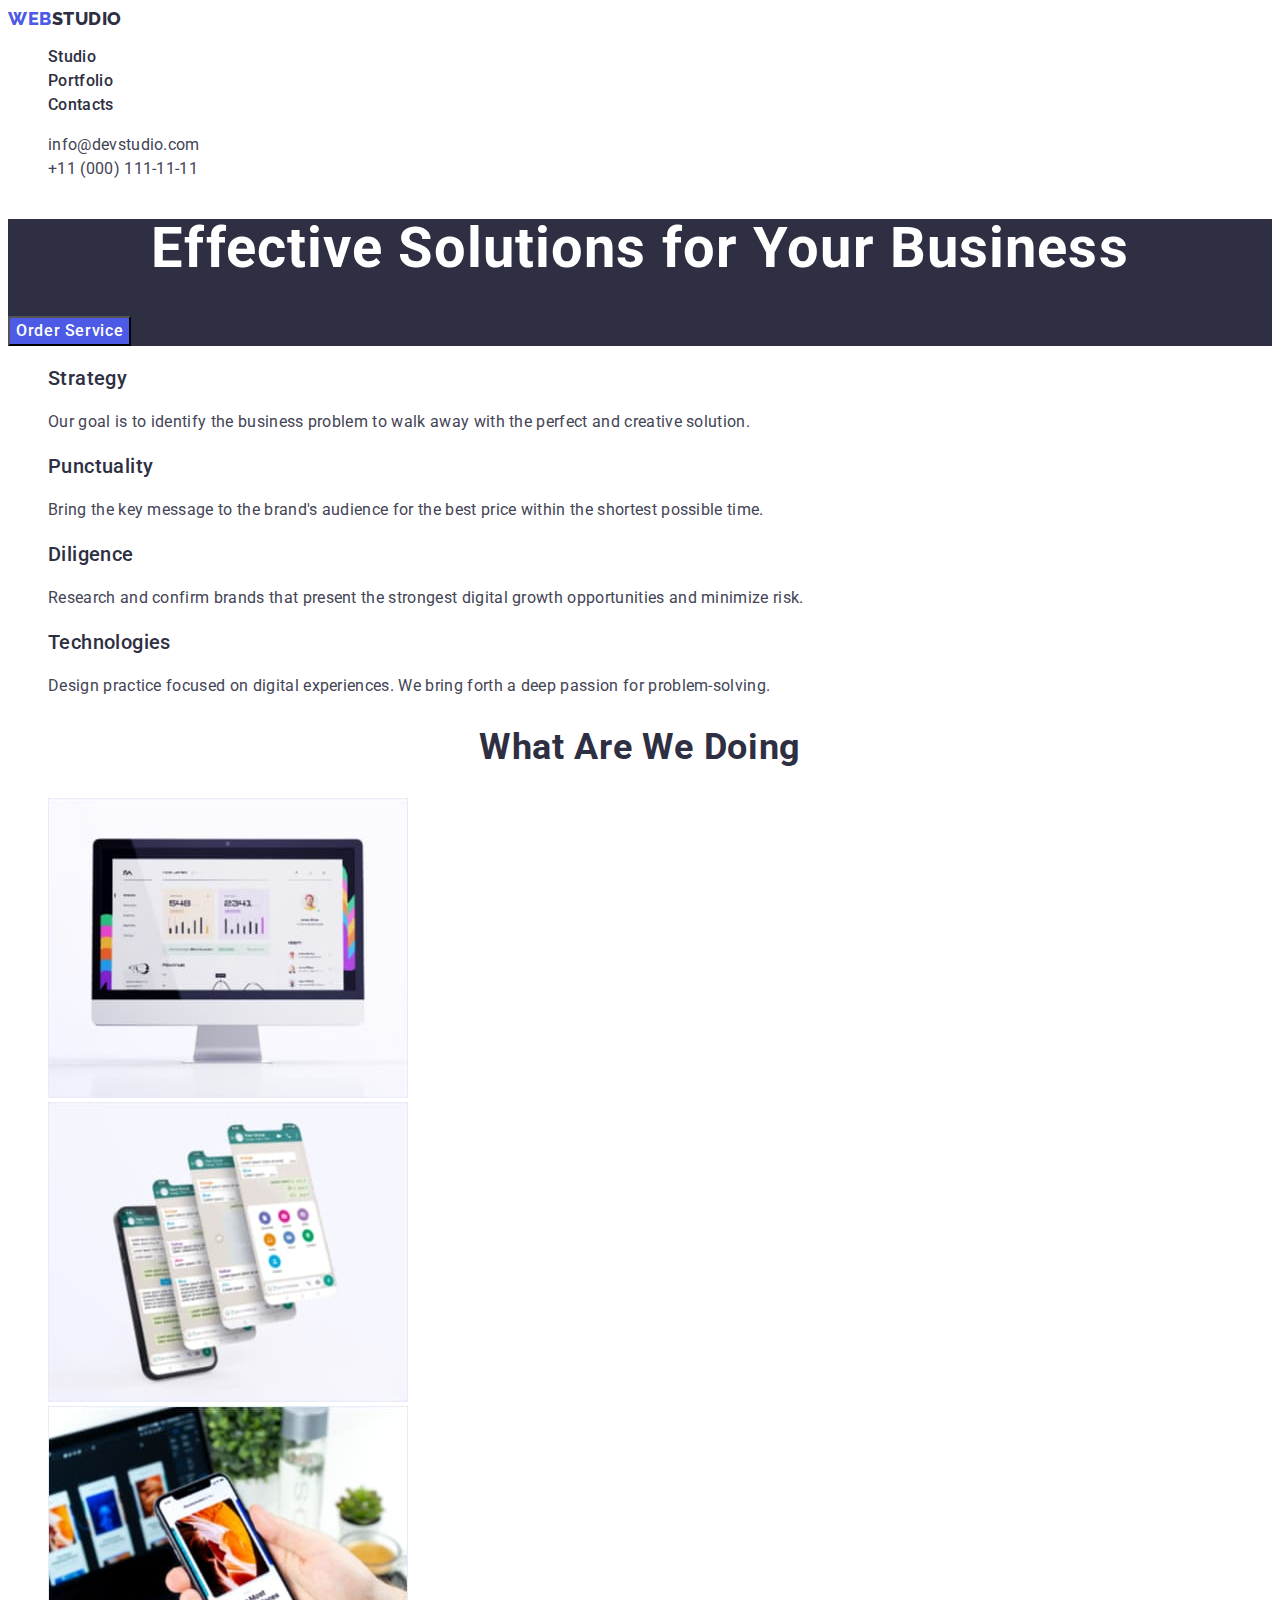
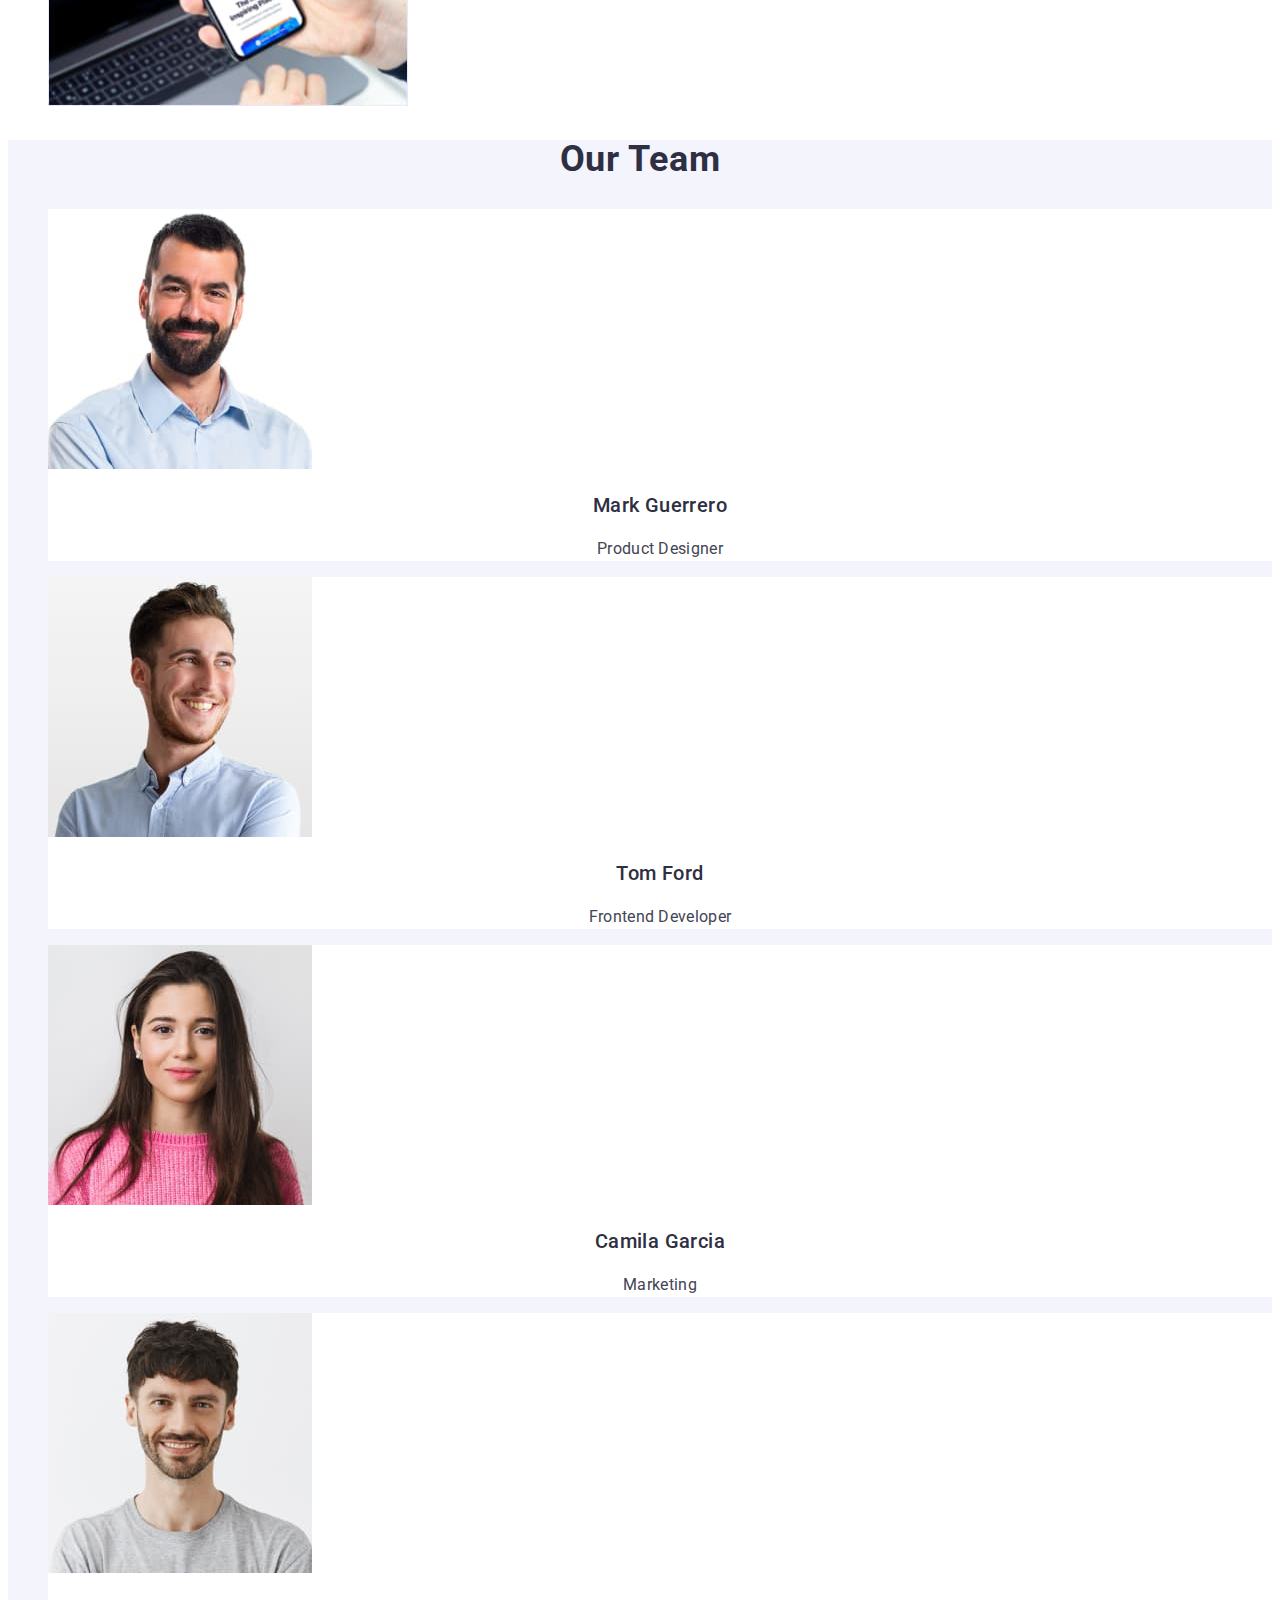
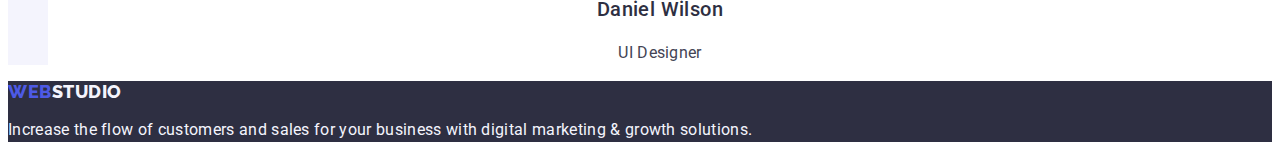
==== index.html @ e1b352a7 "Initial commit" ====
<!DOCTYPE html>
<html lang="en">
<head>
    <meta charset="UTF-8">
    <meta http-equiv="X-UA-Compatible" content="IE=edge">
    <meta name="viewport" content="width=device-width, initial-scale=1.0">
    <title>WebStudio</title>
    <link rel="preconnect" href="https://fonts.googleapis.com">
    <link rel="preconnect" href="https://fonts.gstatic.com" crossorigin>
    <link href="https://fonts.googleapis.com/css2?family=Raleway:wght@800&family=Roboto:wght@400;500;700;900&display=swap"
        rel="stylesheet">
    <link rel="stylesheet" href="./css/styles.css">
</head>
<body>
    <header class="header">
        <nav class="header-navigation">
        <a class="logo link" href="./index.html">Web<span class="header-logo">Studio</span></a>
            <ul class="header-list list">
                <li class="header-item"> <a class="header-link link" href="./index.html">Studio</a> </li>
                <li class="header-item"> <a class="header-link link" href="./portfolio.html">Portfolio</a> </li>
                <li class="header-item"> <a class="header-link link" href="">Contacts</a> </li>
            </ul>
        </nav>
        <address class="header-adress">
        <ul class="header-adress-list list">
            <li> <a class="header-contact link" href="mailto:info@devstudio.com">info@devstudio.com</a> </li>
            <li> <a class="header-contact link" href="tel:+110001111111">+11 (000) 111-11-11</a> </li>
        </ul>
        </address>
    </header>
    <main>
        <section class="hero-section">
        <h1 class="hero-title">Effective Solutions
        for Your Business</h1>
        <button class="hero-btn" type="button">Order Service</button>
        </section>
        <section class="features">
            <h2 class="features-title" hidden>features</h2>
        <ul class="features-list list">
            <li class="features-item">
                <h3 class="feaures-subtitle">Strategy</h3>
                <p class="fetures-text">
                    Our goal is to identify the business
                    problem to walk away with the perfect and creative solution.
                </p>
            </li>
            <li class="features-item">
                <h3 class="feaures-subtitle">Punctuality</h3>
                <p class="fetures-text">
                    Bring the key message to the brand's audience for the best price within the shortest possible time.
                </p>
            </li>
            <li class="features-item">
                <h3 class="feaures-subtitle">Diligence</h3>
                <p class="fetures-text">
                    Research and confirm brands that present the strongest digital growth opportunities and minimize risk.
                </p>
            </li>
            <li class="features-item">
                <h3 class="feaures-subtitle">Technologies</h3>
                <p class="fetures-text">
                    Design practice focused on digital experiences. We bring forth a deep passion for problem-solving.
                </p>
            </li>
        </ul>
        </section>
        <section class="about">
        <h2 class="about-title">What are we doing</h2>
        <ul class="about-list list">
            <li class="about-item">
                <img src="./images/statistics.jpg" alt="statistics on the computer screen" width="360">
            </li>
            <li class="about-item">
                <img src="./images/four-phone-screen.jpg" alt="chat on the phone" width="360">
            </li>
            <li class="about-item">
                <img src="./images/phone-screen.jpg" alt="text on the phone screen" width="360">
            </li>
        </ul>
        </section>
        <section class="team">
            <h2 class="team-title">Our Team</h2>
            <ul class="team-list list">
                <li class="team-item">
                    <img src="./images/mark-portrait.jpg" alt="marks portrait" width="264">
                    <h3 class="team-subtitle">Mark Guerrero</h3>
                    <p class="team-text">
                        Product Designer
                    </p>
                </li>
                <li class="team-item">
                    <img src="./images/tom-portrait.jpg" alt="Toms portrait" width="264">
                    <h3 class="team-subtitle">Tom Ford</h3>
                    <p class="team-text">
                        Frontend Developer
                    </p>
                </li>
                <li class="team-item">
                    <img src="./images/camila-portrait.jpg" alt="Camilas portrait" width="264">
                    <h3 class="team-subtitle">Camila Garcia</h3>
                    <p class="team-text">
                        Marketing
                    </p>
                </li>
                <li class="team-item">
                    <img src="./images/daniel-portrait.jpg" alt="Daniel portrait" width="264">
                    <h3 class="team-subtitle">Daniel Wilson</h3>
                    <p class="team-text">
                        UI Designer
                    </p>
                </li>
            </ul>
        </section>
    </main>
    <footer class="footer">
        <a class="logo link" href="./index.html">Web<span class="footer-logo">Studio</span></a>
        <p class="footer-text">Increase the flow of customers and sales for your business with digital marketing & growth solutions.</p>
    </footer>
</body>
</html>
---- css/styles.css ----
:root {
    --color-primary: #434455;
    --color-secondary: #2E2F42;
    --color-action: #4D5AE5;
    --color-brand: #2E2F42;
    --color-brand-light: #F4F4FD;
    --color-invert: #fff;
    --color-logo: #4D5AE5;
    --color-action-light: #E7E9FC;
    --color-background: #fff;
    --color-logo-header: #2E2F42;
    --color-logo-footer: #F4F4FD;
    --color-footer-text: #F4F4FD;
    --color-hover-link: #404BBF;
    --color-hover-btn: #404BBF;
}

body {
    font-family: 'Roboto', sans-serif;
    color: var(--color-primary);
    background-color: var(--color-background);
}

.list {
    list-style: none;
}

.link {
    text-decoration: none;
}

.logo {
    font-family: 'Raleway', sans-serif;
    font-weight: 800;
    font-size: 18px;
    line-height: 1.17;
    color: var(--color-logo);
    letter-spacing: 0.03em;
    text-transform: uppercase;
}

/* HEADER */

.header-logo {
    color: var(--color-logo-header);
}

.header-link {
    font-weight: 500;
    font-size: 16px;
    line-height: 1.5;
    letter-spacing: 0.02em;
    color: var(--color-secondary);
}

.header-link:focus,
.header-link:hover {
    color: var(--color-hover-link);
}

.header-adress {
    font-style: normal;
}

.header-contact {
    font-size: 16px;
    line-height: 1.5;
    letter-spacing: 0.02em;
    color: var(--color-primary);
}

.header-contact:hover,
.header-contact:focus {
    color: var(--color-hover-link);
}


/* HERO SECTION */

.hero-section {
    background-color: var(--color-brand);
}

.hero-title {
    font-size: 56px;
    line-height: 1.07;
    text-align: center;
    letter-spacing: 0.02em;
    color: var(--color-invert);
}

.hero-btn {
    font-family: inherit;
    font-weight: 500;
    font-size: 16px;
    line-height: 1.5;
    display: flex;
    align-items: center;
    letter-spacing: 0.04em;
    color: var(--color-invert);
    background-color: var(--color-action);
    cursor: pointer;
}

.hero-btn:hover,
.hero-btn:focus {
    background-color: var(--color-hover-btn);
    color: var(--color-invert);
}

/* FEATURES */

.feaures-subtitle {
    font-weight: 500;
    font-size: 20px;
    line-height: 1.2;
    letter-spacing: 0.02em;
    color: var(--color-secondary);
}

.fetures-text {
    font-size: 16px;
    line-height: 1.5;
    letter-spacing: 0.02em;
}

/* ABOUT */

.about-title {
    font-size: 36px;
    line-height: 1.11;
    text-align: center;
    letter-spacing: 0.02em;
    text-transform: capitalize;
    color: var(--color-secondary);
}

/* TEAM */

.team {
    background-color: var(--color-brand-light);
}

.team-title {
    font-size: 36px;
    line-height: 1.11;
    text-align: center;
    letter-spacing: 0.02em;
    text-transform: capitalize;
    color: var(--color-secondary);
}

.team-item {
    background-color: var(--color-invert);
}

.team-subtitle {
    font-weight: 500;
    font-size: 20px;
    line-height: 1.2;
    text-align: center;
    letter-spacing: 0.02em;
    color: var(--color-secondary);
}

.team-text {
    font-size: 16px;
    line-height: 1.5;
    text-align: center;
    letter-spacing: 0.02em;
}

/* PORTFOLIO */

.portfolio-btn {
    font-family: inherit;
    font-weight: 500;
    font-size: 16px;
    line-height: 1.5;
    display: flex;
    align-items: center;
    text-align: center;
    letter-spacing: 0.04em;
    cursor: pointer;
    color: var(--color-action);
    background-color: var(--color-logo-footer);
}

.portfolio-btn:hover,
.portfolio-btn:focus {
    color: var(--color-invert);
    background-color: var(--color-hover-btn);
}

.portfolio-subtitle {
    font-weight: 500;
    font-size: 20px;
    line-height: 1.2;
    letter-spacing: 0.02em;
    color: var(--color-secondary);
}

.portfolio-text {
    font-size: 16px;
    line-height: 1.5;
    letter-spacing: 0.02em;
}

/* FOOTEER */

.footer {
    background-color: var(--color-brand);
}

.footer-logo {
    color: var(--color-logo-footer);
}

.footer-text {
    font-size: 16px;
    line-height: 1.5;
    letter-spacing: 0.02em;
    color: var(--color-footer-text);
}
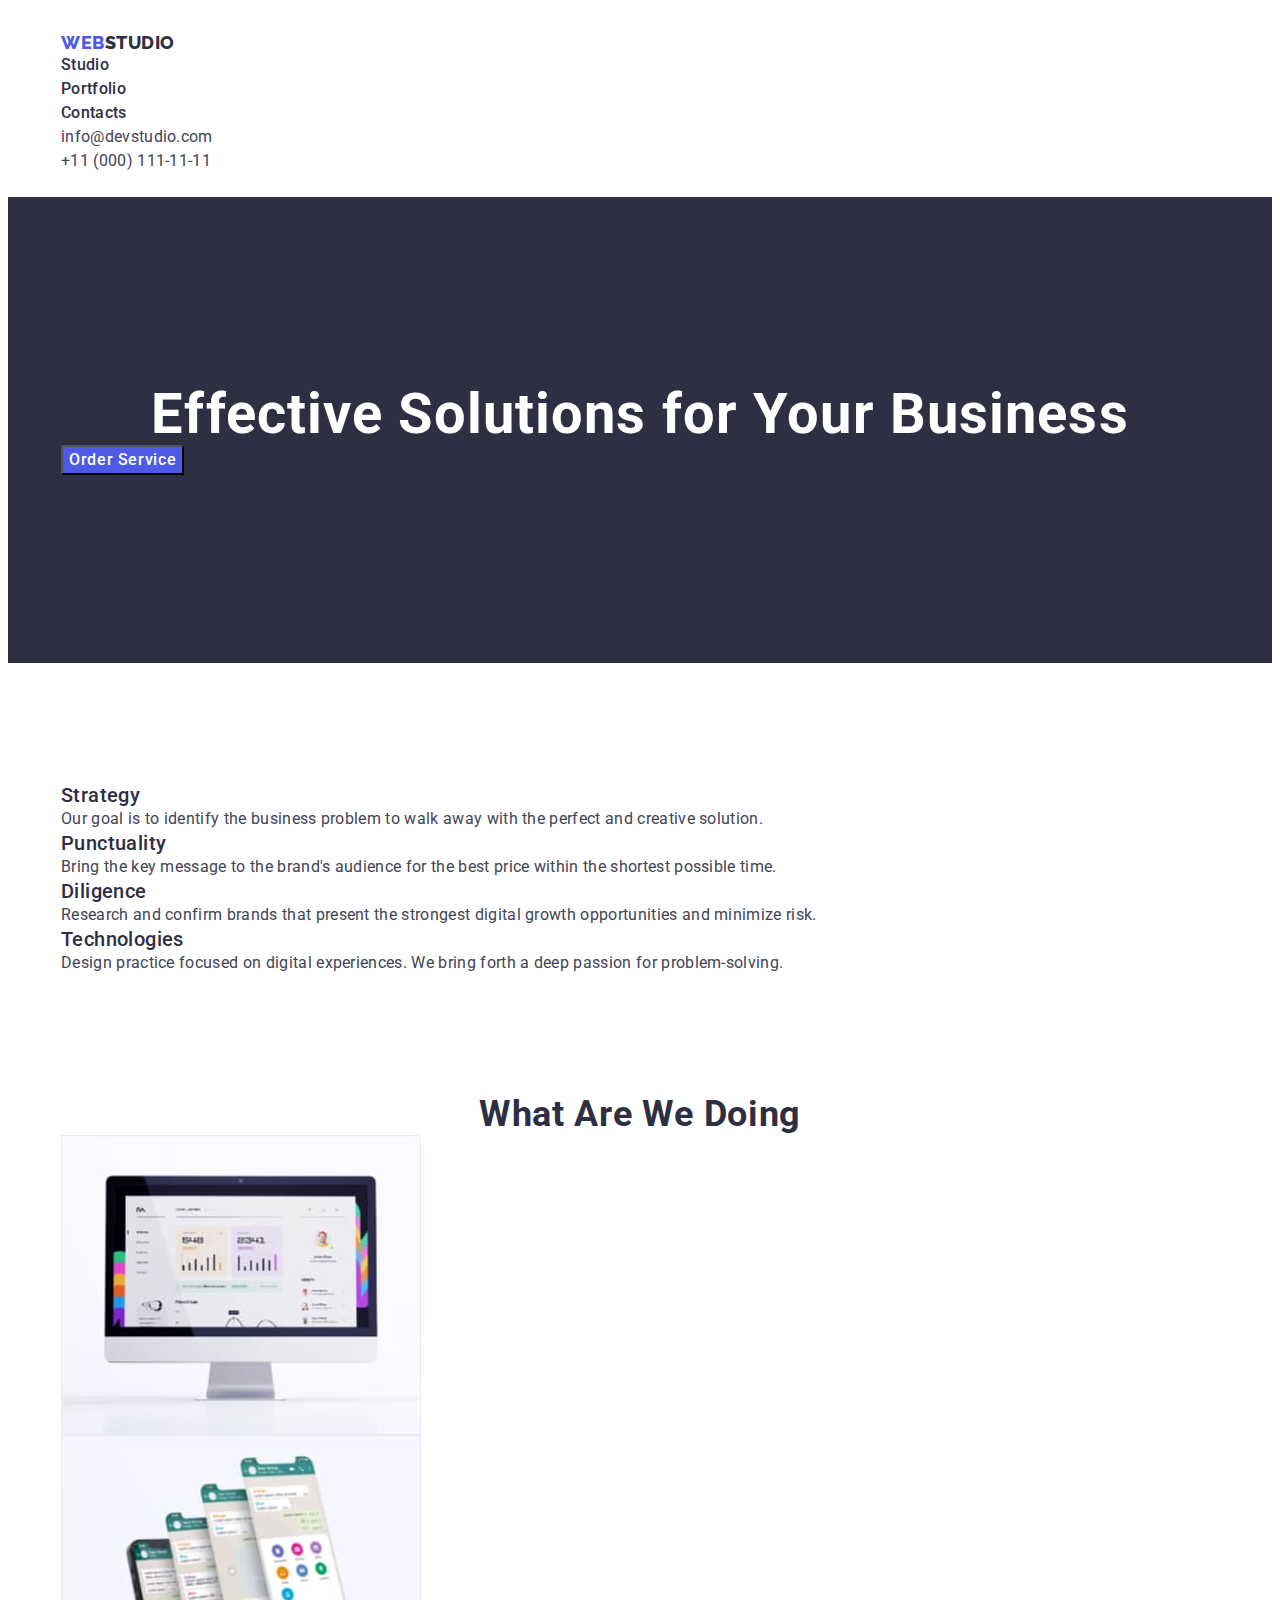
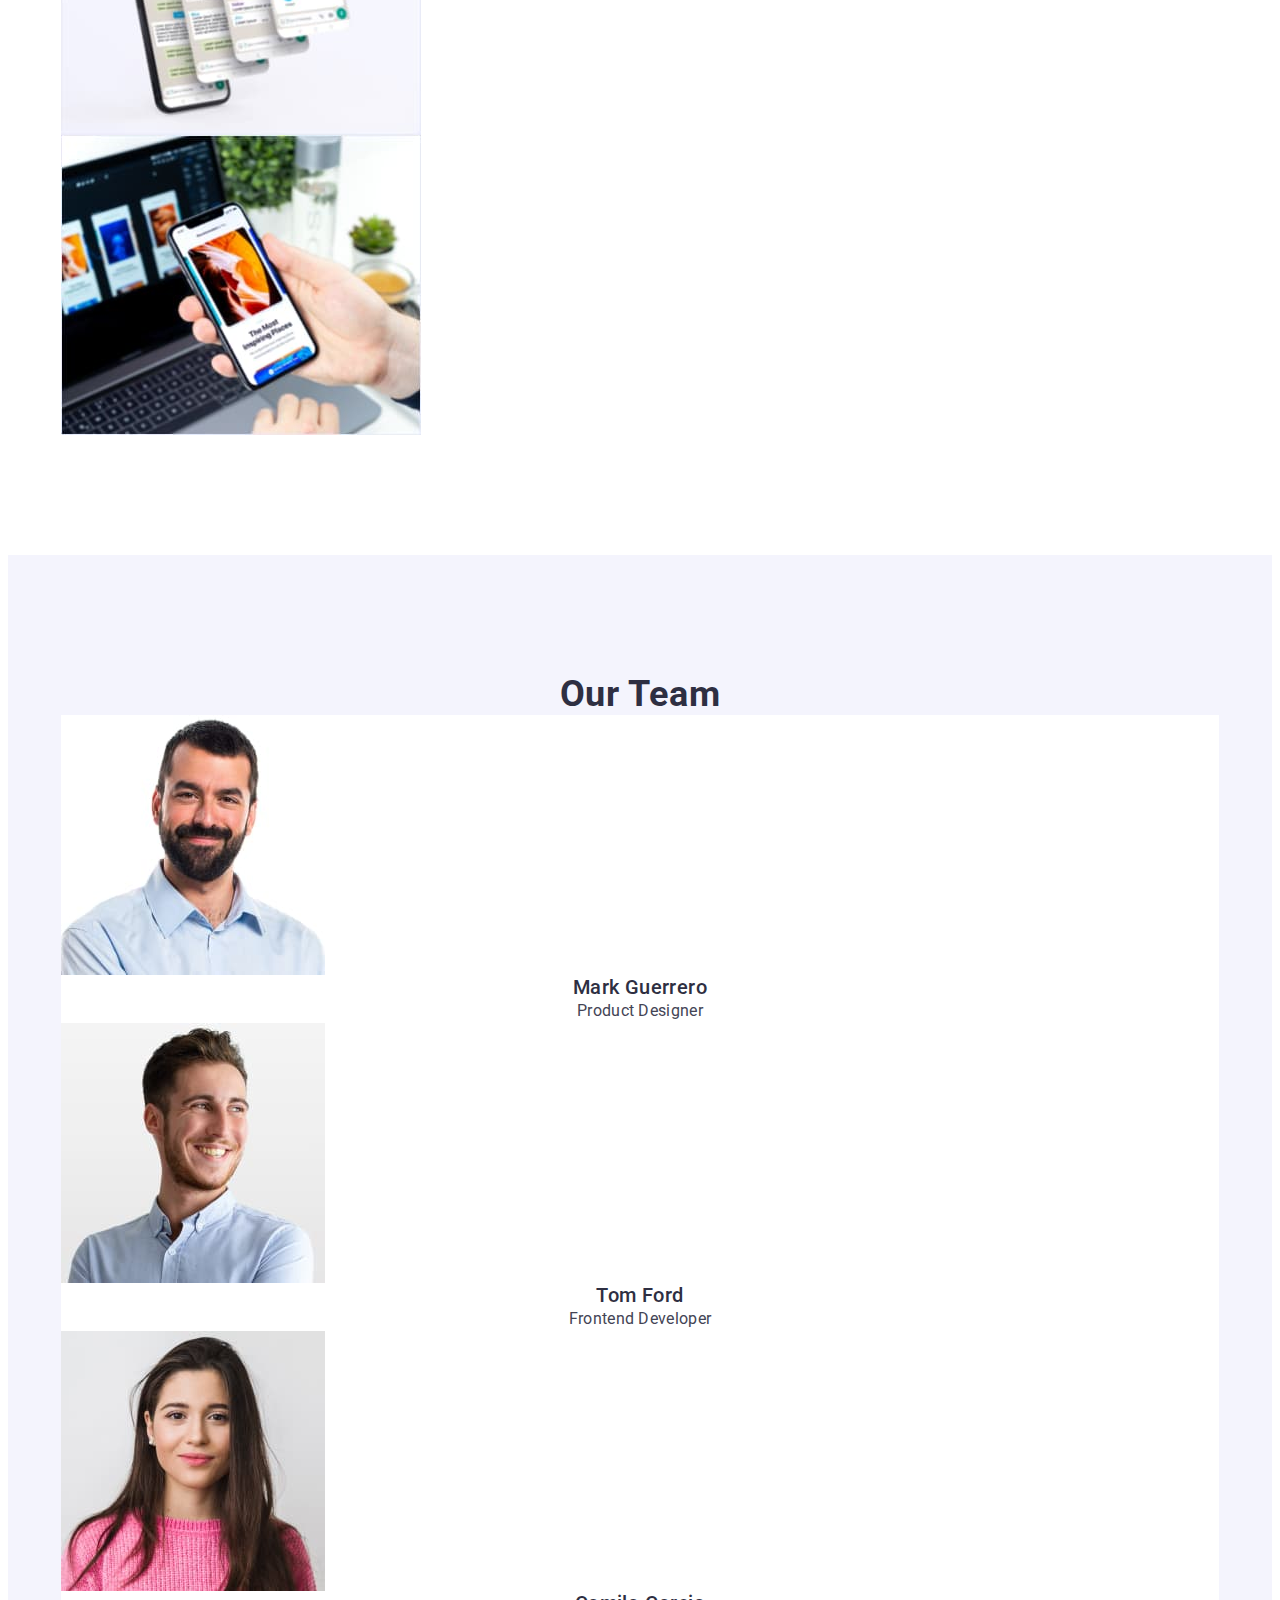
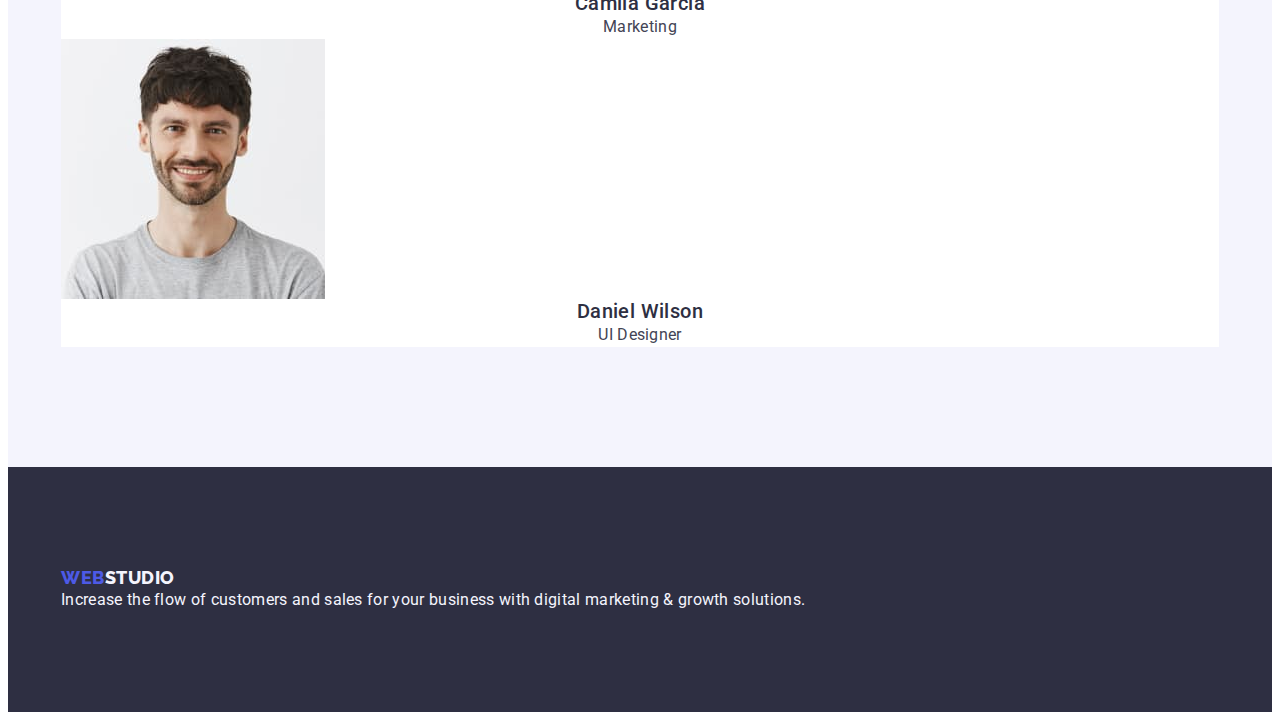
==== commit c22ec889: "add modern normalize" ====
--- a/index.html
+++ b/index.html
@@ -9,10 +9,14 @@
     <link rel="preconnect" href="https://fonts.gstatic.com" crossorigin>
     <link href="https://fonts.googleapis.com/css2?family=Raleway:wght@800&family=Roboto:wght@400;500;700;900&display=swap"
         rel="stylesheet">
+    <link rel="stylesheet" href="https://cdnjs.cloudflare.com/ajax/libs/modern-normalize/1.1.0/modern-normalize.min.css"
+        integrity="sha512-wpPYUAdjBVSE4KJnH1VR1HeZfpl1ub8YT/NKx4PuQ5NmX2tKuGu6U/JRp5y+Y8XG2tV+wKQpNHVUX03MfMFn9Q=="
+        crossorigin="anonymous" referrerpolicy="no-referrer" />
     <link rel="stylesheet" href="./css/styles.css">
 </head>
 <body>
     <header class="header">
+    <div class="container">
         <nav class="header-navigation">
         <a class="logo link" href="./index.html">Web<span class="header-logo">Studio</span></a>
             <ul class="header-list list">
@@ -21,20 +25,24 @@
                 <li class="header-item"> <a class="header-link link" href="">Contacts</a> </li>
             </ul>
         </nav>
-        <address class="header-adress">
-        <ul class="header-adress-list list">
-            <li> <a class="header-contact link" href="mailto:info@devstudio.com">info@devstudio.com</a> </li>
-            <li> <a class="header-contact link" href="tel:+110001111111">+11 (000) 111-11-11</a> </li>
+        <address class="header-address">
+        <ul class="header-address-list list">
+            <li> <a class="header-address-item link" href="mailto:info@devstudio.com">info@devstudio.com</a> </li>
+            <li> <a class="header-address-item link" href="tel:+110001111111">+11 (000) 111-11-11</a> </li>
         </ul>
         </address>
+    </div>
     </header>
     <main>
         <section class="hero-section">
+        <div class="container">
         <h1 class="hero-title">Effective Solutions
         for Your Business</h1>
         <button class="hero-btn" type="button">Order Service</button>
+        </div>
         </section>
         <section class="features">
+        <div class="container">
             <h2 class="features-title" hidden>features</h2>
         <ul class="features-list list">
             <li class="features-item">
@@ -63,8 +71,10 @@
                 </p>
             </li>
         </ul>
+        </div>
         </section>
         <section class="about">
+            <div class="container">
         <h2 class="about-title">What are we doing</h2>
         <ul class="about-list list">
             <li class="about-item">
@@ -77,8 +87,10 @@
                 <img src="./images/phone-screen.jpg" alt="text on the phone screen" width="360">
             </li>
         </ul>
+        </div>
         </section>
         <section class="team">
+        <div class="container">
             <h2 class="team-title">Our Team</h2>
             <ul class="team-list list">
                 <li class="team-item">
@@ -110,11 +122,14 @@
                     </p>
                 </li>
             </ul>
+        </div>
         </section>
     </main>
     <footer class="footer">
+    <div class="container">
         <a class="logo link" href="./index.html">Web<span class="footer-logo">Studio</span></a>
         <p class="footer-text">Increase the flow of customers and sales for your business with digital marketing & growth solutions.</p>
+    </div>
     </footer>
 </body>
 </html>--- a/css/styles.css
+++ b/css/styles.css
@@ -15,6 +15,30 @@
     --color-hover-btn: #404BBF;
 }
 
+p,
+h1,
+h2,
+h3 {
+    margin: 0;
+}
+
+ul {
+    margin: 0;
+    padding-left: 0;
+}
+
+button {
+    cursor: pointer;
+}
+
+address {
+    font-style: normal;
+}
+
+img {
+    display: block;
+}
+  
 body {
     font-family: 'Roboto', sans-serif;
     color: var(--color-primary);
@@ -39,7 +63,19 @@
     text-transform: uppercase;
 }
 
+.container {
+    width: 1158px;
+    padding-left: 15px;
+    padding-right: 15px;
+    margin: 0 auto;
+}
+
 /* HEADER */
+
+.header {
+    padding-top: 24px;
+    padding-bottom: 24px;
+}
 
 .header-logo {
     color: var(--color-logo-header);
@@ -58,19 +94,16 @@
     color: var(--color-hover-link);
 }
 
-.header-adress {
-    font-style: normal;
-}
-
-.header-contact {
+
+.header-address-item {
     font-size: 16px;
     line-height: 1.5;
     letter-spacing: 0.02em;
     color: var(--color-primary);
 }
 
-.header-contact:hover,
-.header-contact:focus {
+.header-address-item:hover,
+.header-address-item:focus {
     color: var(--color-hover-link);
 }
 
@@ -79,6 +112,8 @@
 
 .hero-section {
     background-color: var(--color-brand);
+    padding-top: 188px;
+    padding-bottom: 188px;
 }
 
 .hero-title {
@@ -99,7 +134,6 @@
     letter-spacing: 0.04em;
     color: var(--color-invert);
     background-color: var(--color-action);
-    cursor: pointer;
 }
 
 .hero-btn:hover,
@@ -110,6 +144,11 @@
 
 /* FEATURES */
 
+.features {
+    padding-top: 120px;
+    padding-bottom: 120px;
+}
+
 .feaures-subtitle {
     font-weight: 500;
     font-size: 20px;
@@ -125,6 +164,10 @@
 }
 
 /* ABOUT */
+
+.about {
+    padding-bottom: 120px;
+}
 
 .about-title {
     font-size: 36px;
@@ -139,6 +182,8 @@
 
 .team {
     background-color: var(--color-brand-light);
+    padding-top: 120px;
+    padding-bottom: 120px;
 }
 
 .team-title {
@@ -171,6 +216,10 @@
 }
 
 /* PORTFOLIO */
+.portfolio {
+    padding-top: 96px;
+    padding-bottom: 120px;
+}
 
 .portfolio-btn {
     font-family: inherit;
@@ -181,7 +230,6 @@
     align-items: center;
     text-align: center;
     letter-spacing: 0.04em;
-    cursor: pointer;
     color: var(--color-action);
     background-color: var(--color-logo-footer);
 }
@@ -210,6 +258,8 @@
 
 .footer {
     background-color: var(--color-brand);
+    padding-top: 100px;
+    padding-bottom: 100px;
 }
 
 .footer-logo {
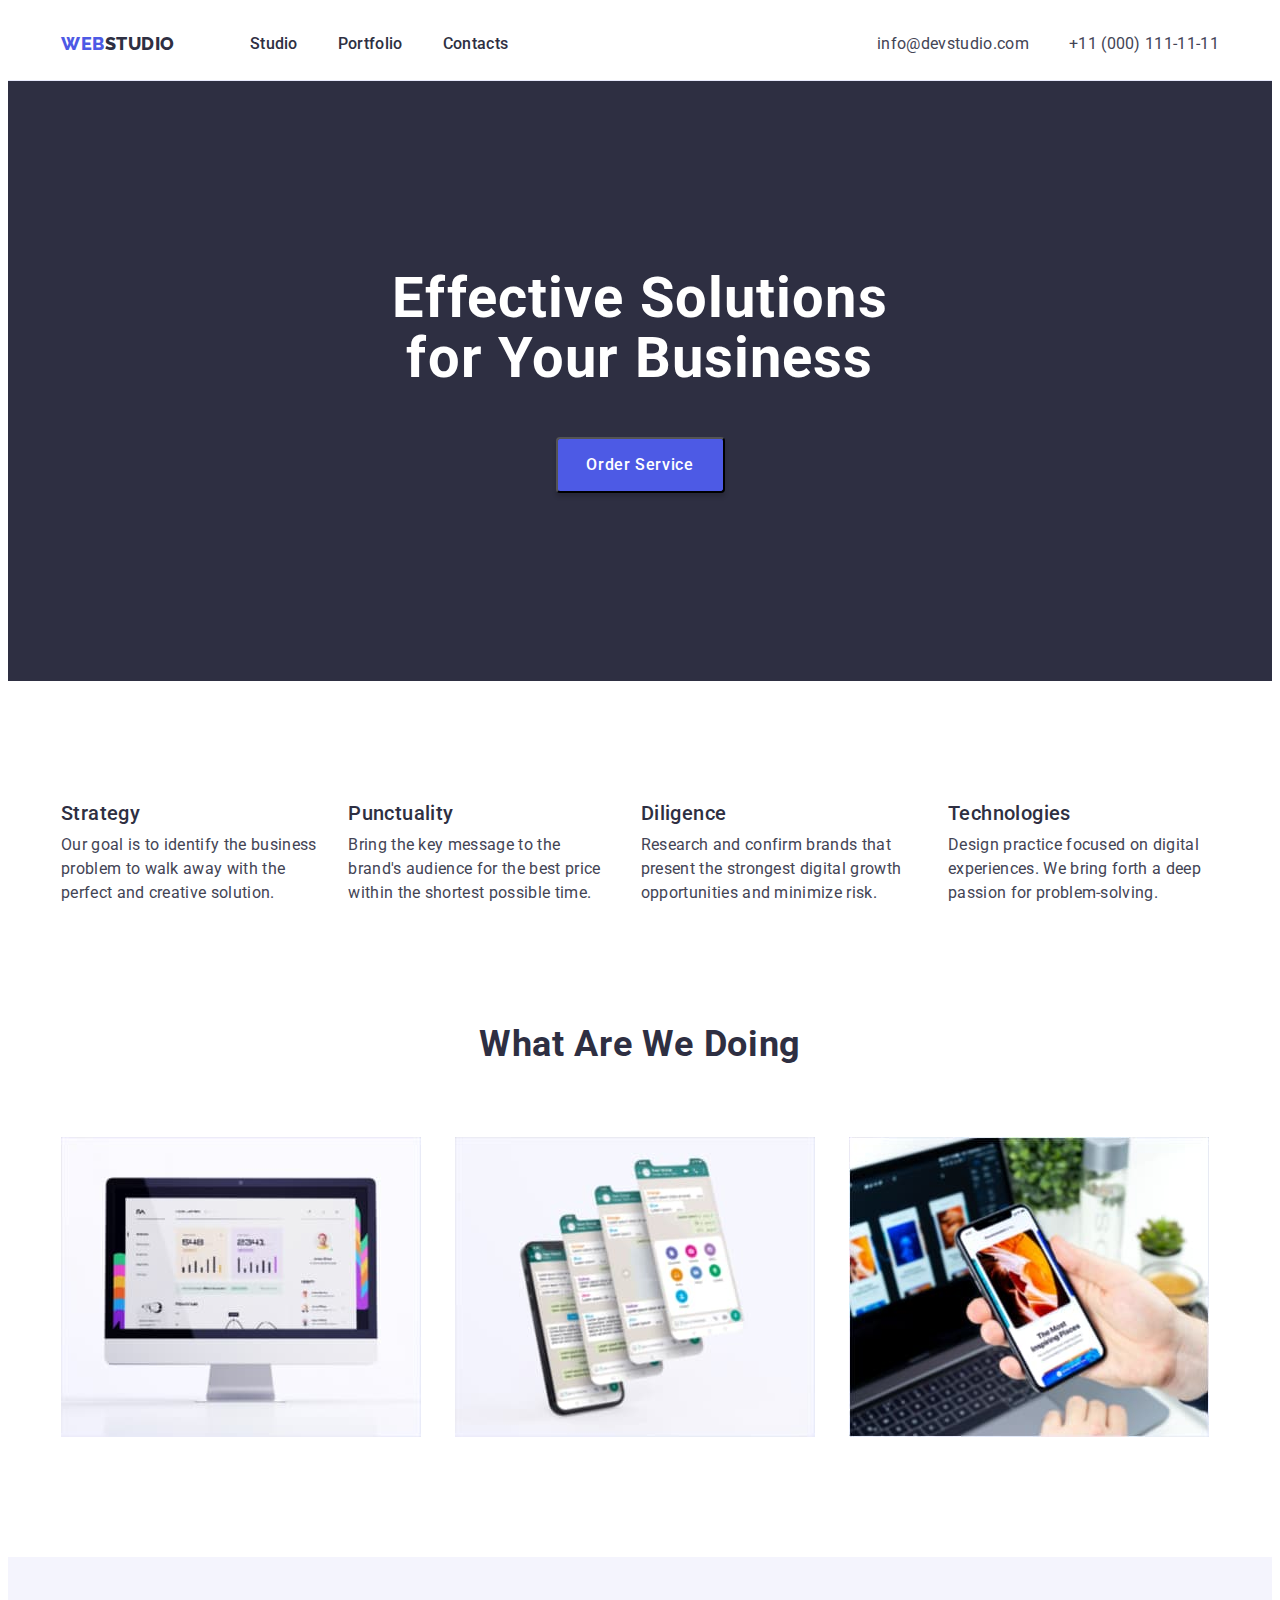
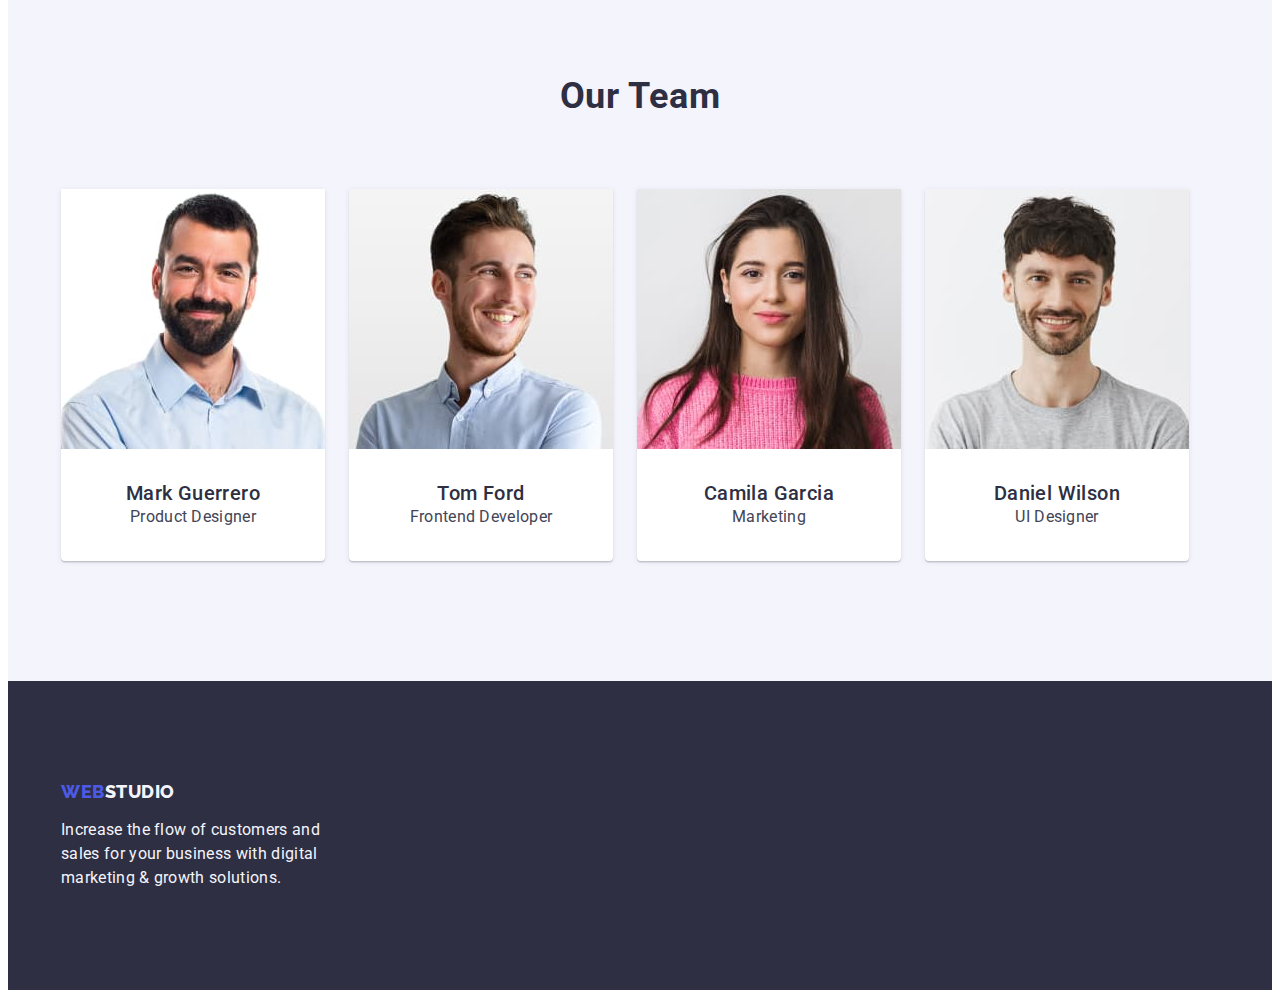
==== commit 13c42d1b: "add flex" ====
--- a/index.html
+++ b/index.html
@@ -16,7 +16,7 @@
 </head>
 <body>
     <header class="header">
-    <div class="container">
+    <div class="container header-container">
         <nav class="header-navigation">
         <a class="logo link" href="./index.html">Web<span class="header-logo">Studio</span></a>
             <ul class="header-list list">
@@ -43,7 +43,7 @@
         </section>
         <section class="features">
         <div class="container">
-            <h2 class="features-title" hidden>features</h2>
+            <h2 class="features-title visually-hidden">features</h2>
         <ul class="features-list list">
             <li class="features-item">
                 <h3 class="feaures-subtitle">Strategy</h3>
@@ -95,31 +95,39 @@
             <ul class="team-list list">
                 <li class="team-item">
                     <img src="./images/mark-portrait.jpg" alt="marks portrait" width="264">
-                    <h3 class="team-subtitle">Mark Guerrero</h3>
-                    <p class="team-text">
-                        Product Designer
-                    </p>
+                    <div class="bottom-card-team">
+                        <h3 class="team-subtitle">Mark Guerrero</h3>
+                        <p class="team-text">
+                            Product Designer
+                        </p>
+                    </div>
                 </li>
                 <li class="team-item">
                     <img src="./images/tom-portrait.jpg" alt="Toms portrait" width="264">
-                    <h3 class="team-subtitle">Tom Ford</h3>
-                    <p class="team-text">
-                        Frontend Developer
-                    </p>
+                    <div class="bottom-card-team">
+                        <h3 class="team-subtitle">Tom Ford</h3>
+                        <p class="team-text">
+                            Frontend Developer
+                        </p>
+                    </div>
                 </li>
                 <li class="team-item">
                     <img src="./images/camila-portrait.jpg" alt="Camilas portrait" width="264">
-                    <h3 class="team-subtitle">Camila Garcia</h3>
-                    <p class="team-text">
-                        Marketing
-                    </p>
+                    <div class="bottom-card-team">
+                        <h3 class="team-subtitle">Camila Garcia</h3>
+                        <p class="team-text">
+                            Marketing
+                        </p>
+                    </div>
                 </li>
                 <li class="team-item">
                     <img src="./images/daniel-portrait.jpg" alt="Daniel portrait" width="264">
-                    <h3 class="team-subtitle">Daniel Wilson</h3>
-                    <p class="team-text">
-                        UI Designer
-                    </p>
+                    <div class="bottom-card-team">
+                        <h3 class="team-subtitle">Daniel Wilson</h3>
+                        <p class="team-text">
+                            UI Designer
+                        </p>
+                    </div>
                 </li>
             </ul>
         </div>
--- a/css/styles.css
+++ b/css/styles.css
@@ -13,12 +13,16 @@
     --color-footer-text: #F4F4FD;
     --color-hover-link: #404BBF;
     --color-hover-btn: #404BBF;
+    --color-header-line: #E7E9FC;
 }
 
 p,
 h1,
 h2,
-h3 {
+h3,
+h4,
+h5,
+h6 {
     margin: 0;
 }
 
@@ -37,12 +41,27 @@
 
 img {
     display: block;
+    max-width: 100%;
+    height: auto;
 }
   
 body {
     font-family: 'Roboto', sans-serif;
     color: var(--color-primary);
     background-color: var(--color-background);
+}
+
+.visually-hidden {
+    position: absolute;
+    width: 1px;
+    height: 1px;
+    margin: -1px;
+    border: 0;
+    padding: 0;
+    white-space: nowrap;
+    clip-path: inset(100%);
+    clip: rect(0 0 0 0);
+    overflow: hidden;
 }
 
 .list {
@@ -75,10 +94,27 @@
 .header {
     padding-top: 24px;
     padding-bottom: 24px;
+    border-bottom: 1px solid var(--color-header-line);
+}
+
+.header-container {
+    display: flex;
+    justify-content: space-between;
+}
+
+.header-navigation {
+    display: flex;
+    align-items: center;
 }
 
 .header-logo {
     color: var(--color-logo-header);
+    margin-right: 75px;
+}
+
+.header-list {
+    display: flex;
+    gap: 40px;
 }
 
 .header-link {
@@ -92,6 +128,11 @@
 .header-link:focus,
 .header-link:hover {
     color: var(--color-hover-link);
+}
+
+.header-address-list {
+    display: flex;
+    gap: 40px;
 }
 
 
@@ -117,23 +158,31 @@
 }
 
 .hero-title {
+    max-width: 500px;
     font-size: 56px;
     line-height: 1.07;
     text-align: center;
     letter-spacing: 0.02em;
+    margin-right: auto;
+    margin-left: auto;
+    margin-bottom: 48px;
     color: var(--color-invert);
 }
 
 .hero-btn {
+    display: block;
+    margin: 0 auto;
+    min-width: 169px;
+    height: 56px;
     font-family: inherit;
     font-weight: 500;
     font-size: 16px;
     line-height: 1.5;
-    display: flex;
-    align-items: center;
     letter-spacing: 0.04em;
     color: var(--color-invert);
     background-color: var(--color-action);
+    box-shadow: 0px 4px 4px rgba(0, 0, 0, 0.15);
+    border-radius: 4px;
 }
 
 .hero-btn:hover,
@@ -149,12 +198,18 @@
     padding-bottom: 120px;
 }
 
+.features-list {
+    display: flex;
+    gap: 24px;
+}
+
 .feaures-subtitle {
     font-weight: 500;
     font-size: 20px;
     line-height: 1.2;
     letter-spacing: 0.02em;
     color: var(--color-secondary);
+    margin-bottom: 8px;
 }
 
 .fetures-text {
@@ -176,6 +231,16 @@
     letter-spacing: 0.02em;
     text-transform: capitalize;
     color: var(--color-secondary);
+    margin-bottom: 72px;
+}
+
+.about-list {
+    display: flex;
+    gap: 24px;
+}
+
+.about-item {
+    width: calc((100% - 48px) / 3);
 }
 
 /* TEAM */
@@ -193,10 +258,23 @@
     letter-spacing: 0.02em;
     text-transform: capitalize;
     color: var(--color-secondary);
+    margin-bottom: 72px;
+}
+
+.team-list {
+    display: flex;
+    gap: 24px;
 }
 
 .team-item {
+    width: calc((100% - 72) / 4);
     background-color: var(--color-invert);
+    box-shadow: 0px 1px 6px rgba(46, 47, 66, 0.08), 0px 1px 1px rgba(46, 47, 66, 0.16), 0px 2px 1px rgba(46, 47, 66, 0.08);
+    border-radius: 0px 0px 4px 4px;
+}
+
+.bottom-card-team {
+    padding: 32px 16px;
 }
 
 .team-subtitle {
@@ -221,6 +299,12 @@
     padding-bottom: 120px;
 }
 
+.portfolio-btn-list {
+    display: flex;
+    gap: 24px;
+    justify-content: center;
+}
+
 .portfolio-btn {
     font-family: inherit;
     font-weight: 500;
@@ -232,6 +316,10 @@
     letter-spacing: 0.04em;
     color: var(--color-action);
     background-color: var(--color-logo-footer);
+    margin-bottom: 72px;
+    border: 1px solid #E7E9FC;
+    border-radius: 4px;
+    padding: 12px 24px;
 }
 
 .portfolio-btn:hover,
@@ -240,12 +328,31 @@
     background-color: var(--color-hover-btn);
 }
 
+.portfolio-list {
+    display: flex;
+    flex-wrap: wrap;
+    gap: 48px 24px;
+}
+
+.portfolio-item {
+    width: calc((100% - 48px) / 3);
+    border-right: 1px solid #E7E9FC;
+    border-bottom: 1px solid #E7E9FC;
+    border-left: 1px solid #E7E9FC;
+}
+
+.bottom-card-portfolio {
+    padding: 32px 54px 32px 16px;
+}
+
 .portfolio-subtitle {
+    min-width: 290px;
     font-weight: 500;
     font-size: 20px;
     line-height: 1.2;
     letter-spacing: 0.02em;
     color: var(--color-secondary);
+    margin-bottom: 8px;
 }
 
 .portfolio-text {
@@ -267,8 +374,11 @@
 }
 
 .footer-text {
+    max-width: 264px;
+    height: 72px;
     font-size: 16px;
     line-height: 1.5;
     letter-spacing: 0.02em;
     color: var(--color-footer-text);
+    margin-top: 16px;
 }